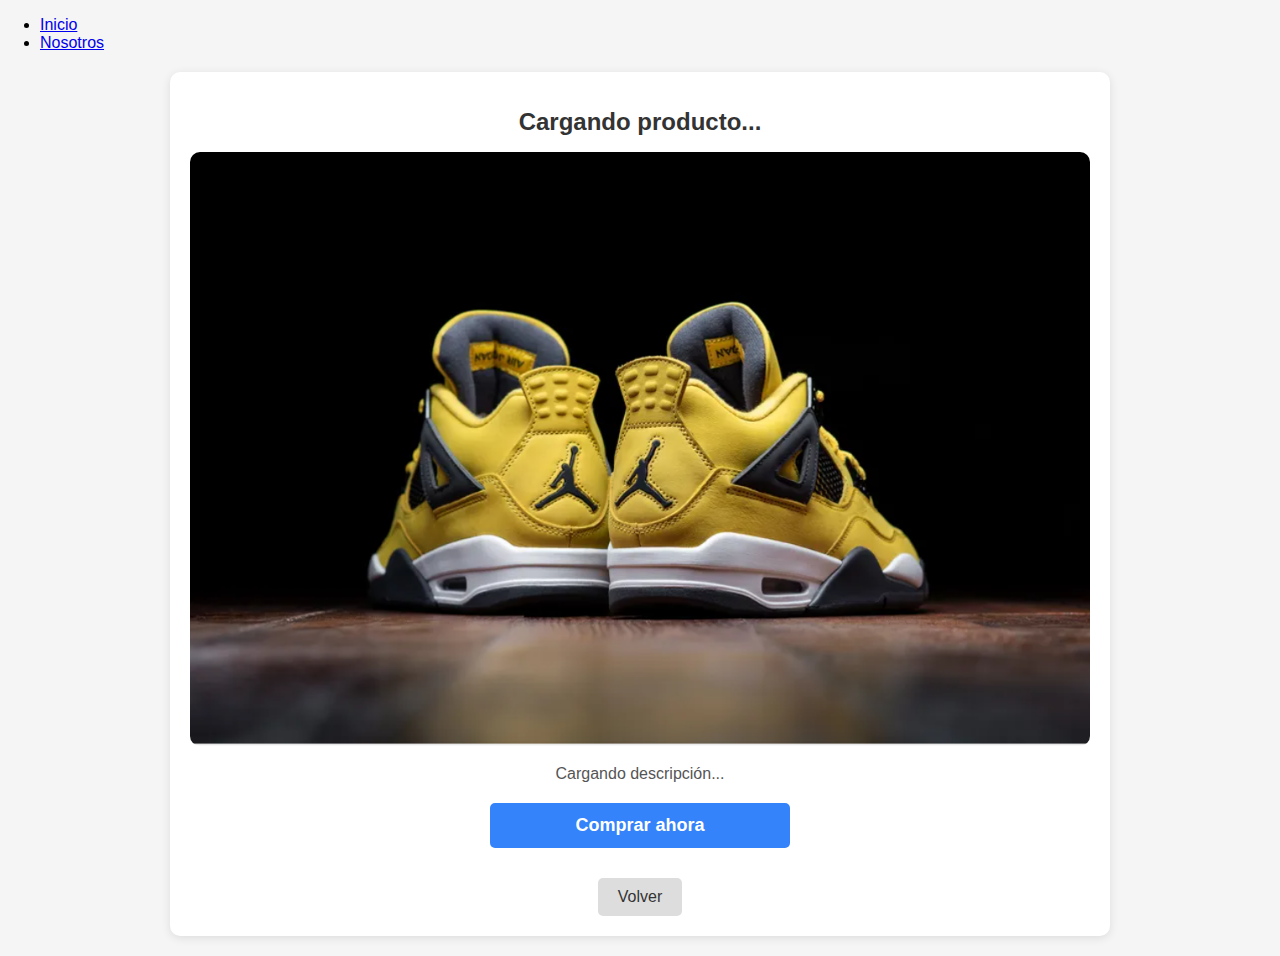
==== producto.html @ 2f2819d5 "Agregacion de la parte 4 segun el boceto, agregue una plantilla producto.html junto al archivo scrip" ====
<!DOCTYPE html>
<html lang="es">
<head>
  <meta charset="UTF-8">
  <meta name="viewport" content="width=device-width, initial-scale=1.0">
  <link rel="stylesheet" href="/styles/product.css">
  <title>Detalles del Producto</title>
</head>
<body>
<header>
  <nav class="menu">
    <ul>
      <li><a href="index.html">Inicio</a></li>
      <li><a href="#nosotros">Nosotros</a></li>
    </ul>
  </nav>
</header>
<div class="container">
  <h1 id="producto-nombre">Cargando producto...</h1>
  <img id="producto-imagen" src="img/img.png" alt="Imagen del producto" class="img-fluid" onerror="this.src='img/img_1.png'">  <p id="producto-descripcion">Cargando descripción...</p>
  <a href="#" class="boton-comprar">Comprar ahora</a>
  <button onclick="window.history.back()" class="boton-volver">Volver</button>
</div>
<script defer src="js/script.js"></script>
</body>
</html>
---- styles/product.css ----
body {
    font-family: Arial, sans-serif;
    background-color: #f5f5f5;
    margin: 0;
    padding: 0;
}

.container {
    max-width: 900px;
    margin: 20px auto;
    background: white;
    padding: 20px;
    box-shadow: 0 2px 10px rgba(0, 0, 0, 0.1);
    border-radius: 10px;
    text-align: center;
}

h1 {
    font-size: 24px;
    color: #333;
}

.img-fluid {
    max-width: 100%;
    height: auto;
    border-radius: 10px;
}

#producto-descripcion {
    font-size: 16px;
    color: #555;
    margin: 15px 0;
}

/* Estilo del botón Comprar ahora */
.boton-comprar {
    display: block;
    width: 80%;
    max-width: 300px;
    background-color: #3483fa;
    color: white;
    text-align: center;
    font-size: 18px;
    padding: 12px 0;
    border-radius: 5px;
    text-decoration: none;
    font-weight: bold;
    margin: 20px auto;
    transition: background 0.3s;
}

.boton-comprar:hover {
    background-color: #2968c8;
}

.boton-volver {
    background-color: #ddd;
    color: #333;
    border: none;
    padding: 10px 20px;
    font-size: 16px;
    cursor: pointer;
    border-radius: 5px;
    transition: background 0.3s;
    margin-top: 10px;
}

.boton-volver:hover {
    background-color: #bbb;
}
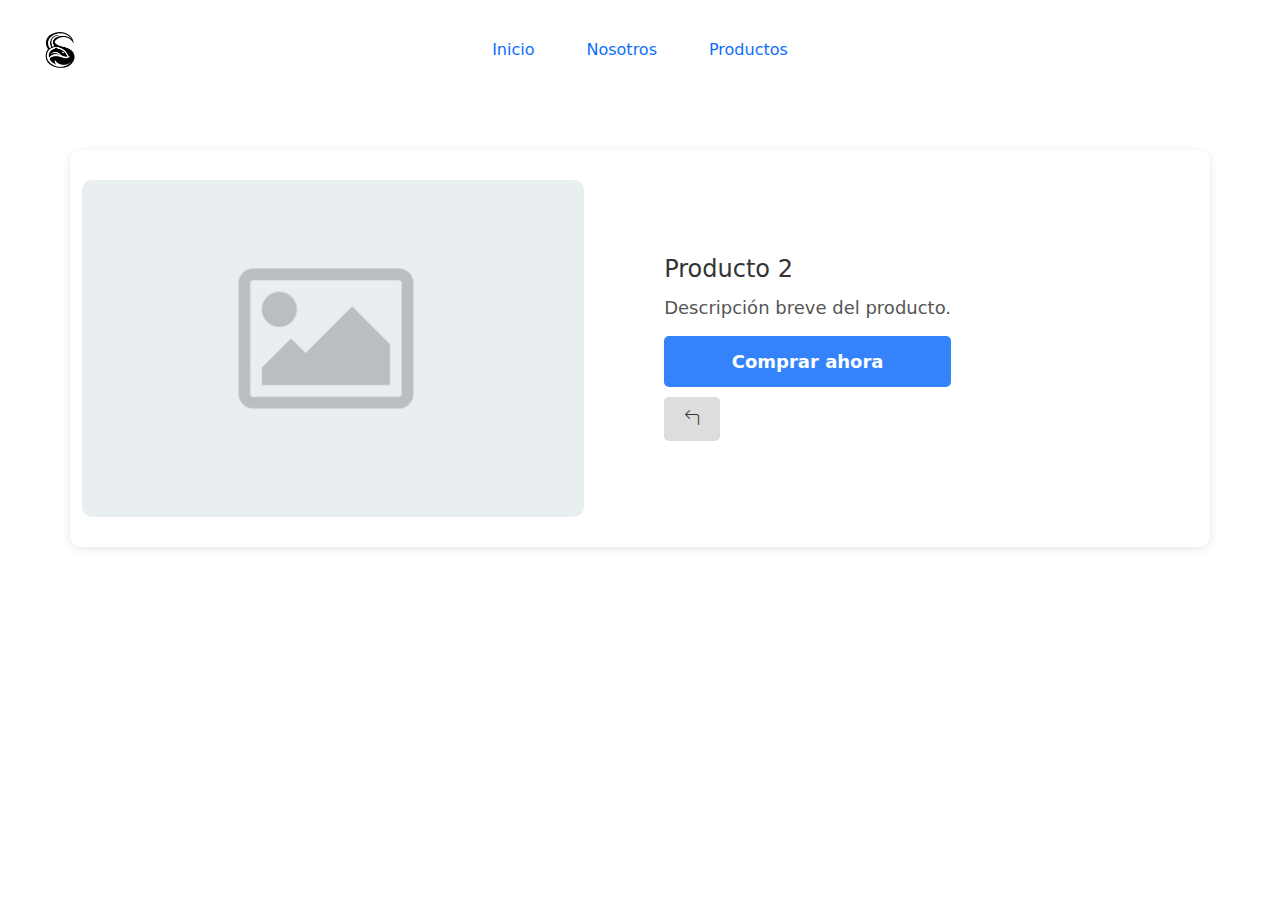
==== commit 5926c017: "Agregue un menu en cascada para el index.html y un nav bar de boostrap, solucione errores en el scri" ====
--- a/producto.html
+++ b/producto.html
@@ -3,24 +3,50 @@
 <head>
   <meta charset="UTF-8">
   <meta name="viewport" content="width=device-width, initial-scale=1.0">
-  <link rel="stylesheet" href="/styles/product.css">
+  <link rel="stylesheet" href="/styles/style.css">
+  <link href="https://cdn.jsdelivr.net/npm/bootstrap@5.3.3/dist/css/bootstrap.min.css" rel="stylesheet" integrity="sha384-QWTKZyjpPEjISv5WaRU9OFeRpok6YctnYmDr5pNlyT2bRjXh0JMhjY6hW+ALEwIH" crossorigin="anonymous">
+  <link rel="stylesheet" href="https://cdn.jsdelivr.net/npm/bootstrap-icons/font/bootstrap-icons.css">
   <title>Detalles del Producto</title>
 </head>
 <body>
-<header>
+
+<header class="header">
+  <div class="logo">
+    <img src="img/logo.png" alt="Logo" width="80" height="80">
+  </div>
   <nav class="menu">
-    <ul>
-      <li><a href="index.html">Inicio</a></li>
-      <li><a href="#nosotros">Nosotros</a></li>
+    <ul class="nav">
+      <li class="nav-item">
+        <a class="nav-link active" aria-current="page" href="index.html">Inicio</a>
+      </li>
+      <li class="nav-item">
+        <a class="nav-link" href="#nosotros">Nosotros</a>
+      </li>
+      <li class="nav-item">
+        <a class="nav-link" href="#productos">Productos</a>
+      </li>
     </ul>
   </nav>
 </header>
+
+
 <div class="container">
-  <h1 id="producto-nombre">Cargando producto...</h1>
-  <img id="producto-imagen" src="img/img.png" alt="Imagen del producto" class="img-fluid" onerror="this.src='img/img_1.png'">  <p id="producto-descripcion">Cargando descripción...</p>
-  <a href="#" class="boton-comprar">Comprar ahora</a>
-  <button onclick="window.history.back()" class="boton-volver">Volver</button>
+  <!-- Imagen a la izquierda -->
+  <div class="producto-detalle">
+    <img id="producto-imagen" src="img/default.png" alt="Imagen del producto" class="img-fluid">
+    <div class="producto-info">
+      <h1 id="producto-nombre">Producto 2</h1>
+      <p id="producto-descripcion">Descripción breve del producto.</p>
+      <a href="#" class="boton-comprar">Comprar ahora</a>
+      <button onclick="window.history.back()" class="boton-volver">
+        <i class="bi bi-arrow-90deg-left"></i>
+      </button>
+    </div>
+  </div>
+
 </div>
+
 <script defer src="js/script.js"></script>
+
 </body>
 </html>
--- a/styles/style.css
+++ b/styles/style.css
@@ -0,0 +1,182 @@
+.header {
+    display: grid;
+    grid-template-columns: 1fr 2fr 1fr; /* Divide el espacio en 3 columnas */
+    align-items: center; /* Alinea verticalmente */
+    padding: 10px 20px;
+}
+
+.logo {
+    display: flex;
+    justify-content: flex-start; /* Alinea el logo a la izquierda */
+}
+
+.menu {
+    display: flex;
+    justify-content: center; /* Centra el menú */
+}
+
+.nav {
+    display: flex;
+    gap: 20px;
+    list-style: none;
+    padding: 0;
+    margin: 0;
+}
+
+.nav-link {
+    text-decoration: none;
+    color: #007bff;
+    font-size: 18px;
+    transition: color 0.3s ease;
+}
+
+.nav-link:hover {
+    color: #0056b3;
+}
+
+.nav-link.disabled {
+    color: gray;
+    cursor: not-allowed;
+}
+
+
+
+
+/*Parte 4 Comienzo*/
+.parte4 {
+    max-width: 800px; /* Ajusta el ancho del carrusel */
+    margin: auto; /* Centra el carrusel */
+    padding: 20px;
+}
+
+.carousel-item {
+    position: relative;
+    text-align: center;
+    display: flex;
+    justify-content: center;
+}
+
+.carousel-caption {
+    position: absolute;
+    display: block;
+    justify-content: center;
+    text-align: center;
+    bottom: 20px;
+    left: 10%;
+    right: 10%;
+    background: rgba(0, 0, 0, 0.6); /* Fondo semitransparente */
+    padding: 15px;
+    border-radius: 10px;
+    color: white;
+}
+
+.carousel-caption h3 {
+    font-size: 24px;
+    margin-bottom: 10px;
+}
+
+.carousel-caption p {
+    font-size: 16px;
+    margin-bottom: 10px;
+}
+
+.carousel-caption button {
+    font-size: 14px;
+    padding: 8px 12px;
+    transition: all 0.3s ease-in-out;
+}
+.carousel-caption button:hover {
+    transform: scale(1.1);
+    background-color: #0056b3
+}
+
+/*product.html*/
+/* Contenedor principal centrado */
+/* Centra el contenido en la página */
+.container {
+    max-width: 1000px;  /* Ancho máximo */
+    margin: 50px auto;
+    background: white;
+    padding: 30px;
+    box-shadow: 0 2px 10px rgba(0, 0, 0, 0.1);
+    border-radius: 10px;
+    display: flex;
+    align-items: center;  /* Alinea verticalmente */
+    justify-content: center; /* Centra horizontalmente */
+}
+
+/* Contenedor para imagen y detalles */
+.producto-detalle {
+    display: flex;
+    align-items: center;
+    gap: 80px;  /* Espacio entre imagen y descripción */
+    width: 100%;
+}
+
+/* Imagen del producto - más grande */
+.img-fluid {
+    width: 45%;  /* Ajusta el tamaño sin ocupar toda la pantalla */
+    max-width: 450px; /* Límite máximo para pantallas grandes */
+    height: auto;
+    border-radius: 10px;
+}
+
+/* Contenedor de información */
+.producto-info {
+    text-align: left;
+    max-width: 450px;
+}
+
+/* Texto del producto */
+#producto-nombre {
+    font-size: 24px;
+    color: #333;
+    margin-bottom: 10px;
+}
+
+#producto-descripcion {
+    font-size: 18px;
+    color: #555;
+    margin-bottom: 15px;
+}
+
+/* Botón Comprar ahora */
+.boton-comprar {
+    display: block;
+    width: 100%;
+    background-color: #3483fa;
+    color: white;
+    text-align: center;
+    font-size: 18px;
+    padding: 12px 0;
+    border-radius: 5px;
+    text-decoration: none;
+    font-weight: bold;
+    margin-top: 15px;
+    transition: background 0.3s;
+}
+
+.boton-comprar:hover {
+    background-color: #2968c8;
+}
+
+/* Botón Volver */
+.boton-volver {
+    background-color: #ddd;
+    color: #333;
+    border: none;
+    padding: 10px 20px;
+    font-size: 16px;
+    cursor: pointer;
+    border-radius: 5px;
+    transition: background 0.3s;
+    margin-top: 10px;
+}
+
+.boton-volver:hover {
+    background-color: #bbb;
+}
+
+
+
+/*Parte 4 final*/
